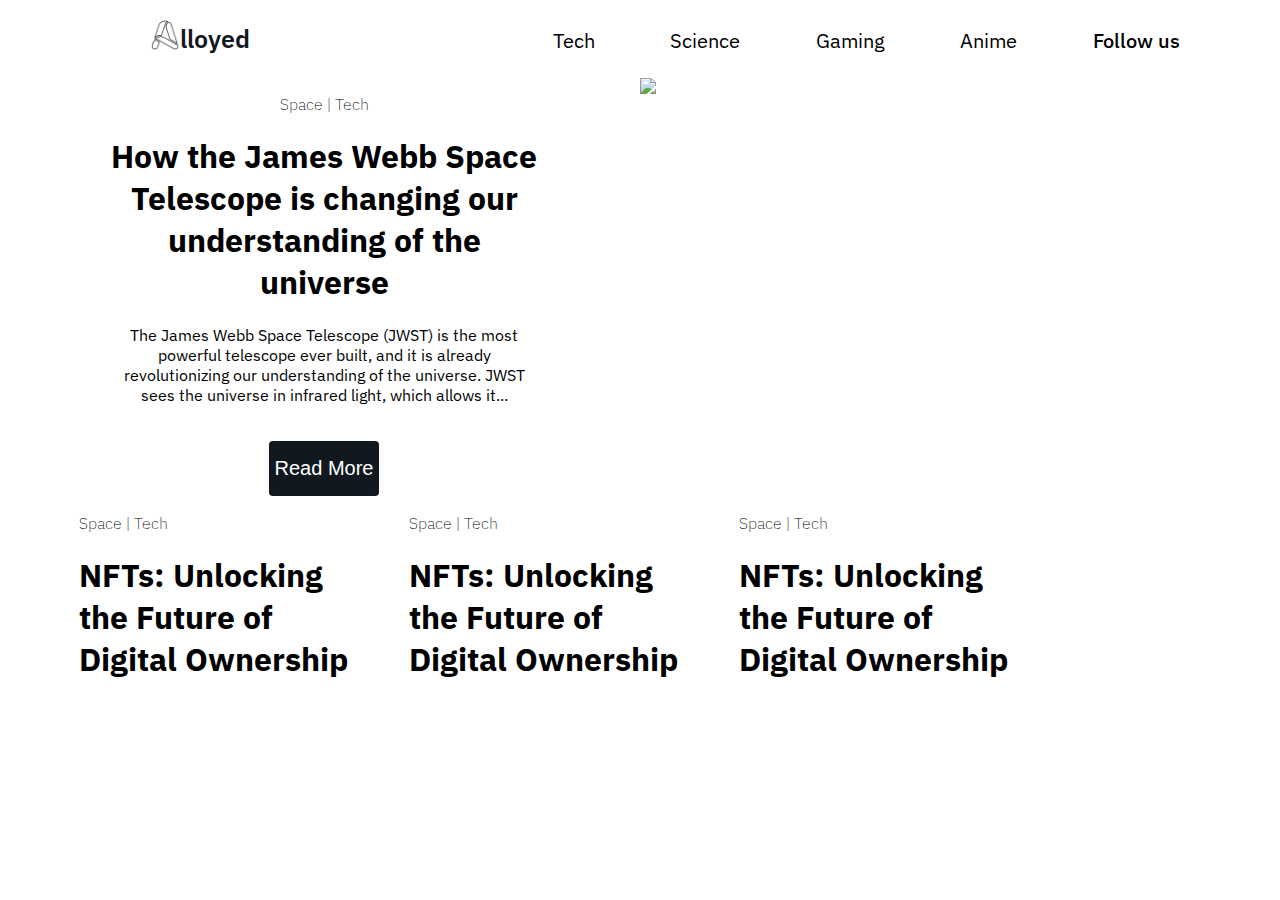
==== index.html @ 2b997677 "Add files via upload" ====
<!DOCTYPE html>
<html>
    <head>
        <meta charset="UTF-8">
        <meta name="author" content="ayush">
        <meta name="description" content="this is homepage of Alloyed">
        <meta name="google-adsense-account" content="ca-pub-2185936413163959">
        <meta name="google-site-verification" content="GhmOPY6g0fxmZz-Au0gfVN0JZqSiRhnvr9oUkksQW3E" />
        <script async src="https://pagead2.googlesyndication.com/pagead/js/adsbygoogle.js?client=ca-pub-2185936413163959"
     crossorigin="anonymous"></script>
        <meta name="viewport" content="width=device-width, initial-scale=1.0">
        <title>Alloyed</title>
        <link rel="icon" type="image/jpg" href="images.topprogramminglanguages/letter-a.png">
        <link rel="stylesheet" href="style.css">
    </head>
    <body>
        <heading class="header">
            <div class="website_name">
                <a href="index.html"><img src="images.topprogramminglanguages/letter-a.png" class="website_name_logo"></a>
                <a href="index.html" class="website_name_text">lloyed</a>
            </div>
            <div class="nav">
                <a class="nav_text invisible" href="index.html">Tech</a>
                <a class="nav_text invisible" href="index.html">Science</a>
                <a class="nav_text invisible" href="index.html">Gaming</a>
                <a class="nav_text invisible" href="index.html">Anime</a>
                <a class="nav_text follow_us follow_us_invisible" href="index.html">Follow us</a>
            </div>
        </heading>
        <main>
<!--featuring section-->
            <div class="featuring_section">
                <div class="featuring_section_text">
                    <div class="featuring_section_text_">
                    <p class="category">Space | Tech</p>
                    <a href="jwst-1/jwst.html" class="featuring_section_text_h1_">
                        <h1 class="featuring_section_text_h1">How the James Webb Space Telescope is changing our understanding of the universe</h1></a>
                    <p class="featuring_section_text_p">The James Webb Space Telescope (JWST) is the most powerful telescope ever built, 
                        and it is already revolutionizing our understanding of the universe. JWST sees the universe in infrared light, 
                        which allows it...</p><br>
                    <a href="jwst-1/jwst.html"><button class="read_more">Read More</button></a>
                    </div>
                </div>
                <div class="featuring_section_image">
                    <a href="jwst-1/jwst.html">
                        <img class="featuring_section_image_img" 
                        src="https://science.nasa.gov/_ipx/w_1536&f_webp/https://smd-cms.nasa.gov/wp-content/uploads/2023/10/webb-stsci-01hbbmj8r6htxp5w1evej24d64.jpg%3Fw=2000">
                    </a>
                </div>
            </div>
<!--highlight section-->
            <div>
            <div class="highlight_section">
                <div class="highlight_section_box highlight_section_box_1">
                    <p class="category">Space | Tech</p>
                    <A href="jwst-1/nfts.html" class="text_decoration">
                        <h1 class="highlight_section_box_h1">NFTs: Unlocking the Future of Digital Ownership</h1></A>
                    <!--<p>In the dynamic intersection of technology, creativity, and blockchain innovation, 
                        Non-Fungible Tokens (NFTs) have emerged as a seismic force, redefining the landscape of digital ownership and...
                        <a href="jwst-1/nfts.html">read more</a></p>-->
                </div>
                <div class="highlight_section_box highlight_section_box_2">
                    <p class="category">Space | Tech</p>
                    <A href="jwst-1/nfts.html" class="text_decoration">
                        <h1 class="highlight_section_box_h1">NFTs: Unlocking the Future of Digital Ownership</h1></A>
                    <!--<p>In the dynamic intersection of technology, creativity, and blockchain innovation, 
                        Non-Fungible Tokens (NFTs) have emerged as a seismic force, redefining the landscape of digital ownership and...
                        <a href="jwst-1/nfts.html">read more</a></p>-->
                </div>
                <div class="highlight_section_box highlight_section_box_3">
                    <p class="category">Space | Tech</p>
                    <A href="jwst-1/nfts.html" class="text_decoration">
                        <h1 class="highlight_section_box_h1">NFTs: Unlocking the Future of Digital Ownership</h1></A>
                    <!--<p>In the dynamic intersection of technology, creativity, and blockchain innovation, 
                        Non-Fungible Tokens (NFTs) have emerged as a seismic force, redefining the landscape of digital ownership and...
                        <a href="jwst-1/nfts.html">read more</a></p>-->
                </div>
            </div>
            </div>
        </main>
    </body>  
</html>
---- style.css ----
/*fonts and material import*/
@import url('https://fonts.googleapis.com/css2?family=IBM+Plex+Sans:wght@100;200;300;400;500;600;700&display=swap');
@import url('https://unpkg.com/css.gg@2.0.0/icons/css/instagram.css');/*<i class="gg-instagram"></i>*/
@import url('https://unpkg.com/css.gg@2.0.0/icons/css/menu.css');/*<i class="gg-menu"></i>*/

/*body*/
body{
    font-family: 'IBM Plex Sans', sans-serif;
}

/*header*/
.header{
    display: flex;
    position: fixed;
    top: 0;
    left: 0;
    right: 0;
    height: 70px;
    align-items: center;
    background-color: white;
    z-index: 99;
}
.website_name{
    display: flex;
    flex: 1 1 auto;
    padding-left: 150px;
}
.website_name_logo{
    height: 30px;
    margin-top: 5px;
}
.website_name_text{
    margin-top: 7px;
    font-size: 25px;
    color: #11181f;
    font-weight: 600;
    text-decoration: none;
}
.nav{
    flex: 1 1 auto;
    text-align: end;
    margin-right: 100px;
    margin-top: 10px;
    display: flex;
    justify-content: space-between;
    text-align: right;
}
.nav_text{
    font-size: 20px;
    font-weight: 400;
    text-decoration: none;
    color: black;
    transition: transform 0.4s, color 0.5s;
}
.nav_text:hover{
    font-weight: 500;
    color: #ffe319;
    transform: translateY(-3px);
}
.follow_us{
    font-weight: 500;
}
.follow_us:hover{
    font-weight: 600;
}
@media(max-width: 1060px){
    .follow_us_invisible{
        display: none;
    }
    .website_name{
        padding-left: 100px;
    }
}
@media(max-width: 1010px){
    .nav{
        justify-content: flex-end;
        margin-right: 75px;
    }
    .nav_text{
        margin-left: 40px;
    }
}
@media(max-width: 730px){
    .website_name{
        padding-left: 50px;
    }
    .nav{
        margin-right: 50px;
    }
    .nav_text{
        margin-left: 20px;
    }
}
@media(max-width: 550px){
    .website_name{
        padding-left: 25px;
    }
    .nav{
        margin-right: 25px;
    }
    .invisible{
        display: none;
    }
    .follow_us_invisible{
        display: initial;
    }
    .follow_us{
        font-size: 18px;
        font-weight: 200;
    }
}

/*featuring section*/
main{
    display: flex;
    flex-direction: column;
}
.featuring_section{
    display: flex;
    position:relative;
    left: 0;
    right: 0;
    top: 70px;
}
.featuring_section_text{
    flex: 1 1 auto;
    background-color: white;
    width: 50%;
    display:flex;
    flex-direction: column;
    justify-content: center;
    align-items: center;
}
.featuring_section_text_{
    width: 430px;
    text-align: center;
}
.featuring_section_text_h1_{
    color: black;
    text-decoration: none;
}
.featuring_section_text_h1_:hover{
    color: #ffe319;
}
.featuring_section_image{
    flex: 1 1 auto;
    width: 50%;
    background-color: white;
}
.featuring_section_image_img{
    width: 100%;
    object-fit: fill;
    
}
.read_more{
    height: 55px;
    font-size: 20px;
    border-radius: 4px;
    border: 0 solid white;
    color: white;
    background-color: #11181f;
    transition: all 0.4s;
}
.read_more:hover{
    transform: translateY(-5px);
}
.category{
    font-weight: 200;
}
@media(max-width: 1060px){
    .featuring_section_text_h1{
        font-size: 25px;
    }
    .featuring_section_text_p{
        font-size: 15px;
    }
    .featuring_section_text_{
        width: 350px;
    }
    .read_more{
        height: 45px;
        font-size: 15px;
        border-radius: 4px;
    }
}
@media(max-width: 910px){
    .featuring_section_text_p{
        display: none;
    }
    .featuring_section_text_{
        width: 300px;
    }
}
@media(max-width: 830px){
    .featuring_section{
        flex-direction: column-reverse;
        justify-content: center;
    }
    .featuring_section_image{
        width: 100%;
        margin-bottom: 0;
    }
    .featuring_section_text{
        width: 100%;
        margin-top: 0;
    }
    .featuring_section_text_p{
        display: initial;
    }
    .read_more{
        margin-bottom: 15px;
        margin-top: 15px;
    }
}
@media(max-width: 550px){
    .featuring_section_image{
        width: 100%;
    }
    .featuring_section_text{
        width: 100%;
    }
    .featuring_section_text_h1{
        font-size: 22px;
    }
    .featuring_section_text_p{
        font-size: 13px;
    }
    .featuring_section_text_{
        width: 320px;
    }
}
@media(max-width: 550px){
    .featuring_section_text_{
        width: 290px;
    }
}

/*highlight section*/
.highlight_section{
    width: 80%;
    display: flex;
    justify-content: space-evenly;
}
.highlight_section_box{
    margin-top: 7%;
    width: 45%;
    height: 350px;
    background-image: url('https://i.pinimg.com/564x/bc/b3/70/bcb3708c648151a8e5655e4b3c44cabc.jpg');
    background-repeat: no-repeat;
    background-size: cover;
    
}
.highlight_section_box_1{
    margin-left: 7%;
}
.highlight_section_box_2 {
    margin-left: 5%;
}
.highlight_section_box_3{
    margin-left: 5%;
}
.text_decoration{
    text-decoration: none;
}
.highlight_section_box_h1{
    color: black;
}
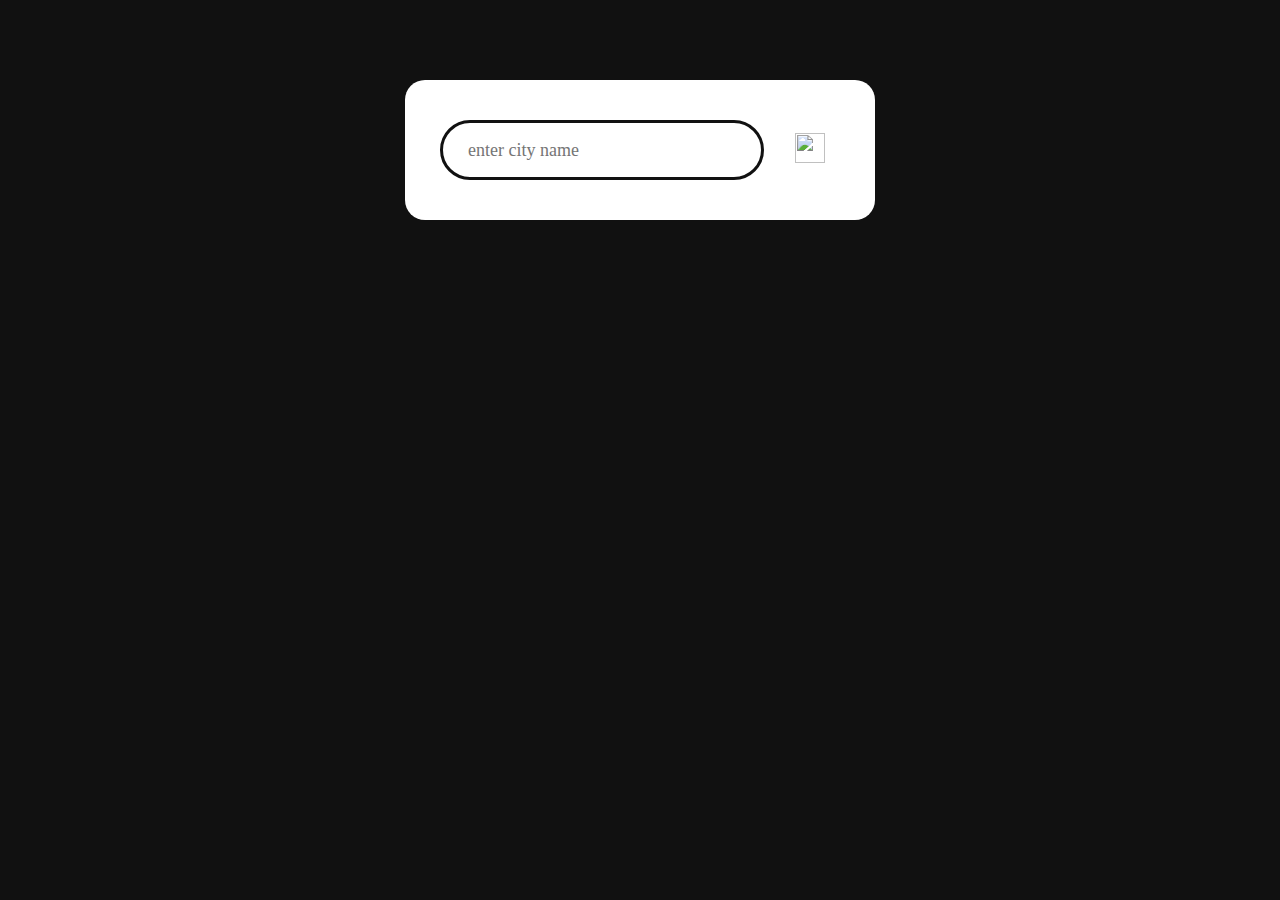
==== commit 6f014b03: "Add files via upload" ====
--- a/index.html
+++ b/index.html
@@ -1,82 +1,43 @@
 <!DOCTYPE html>
-<html>
-    <head>
-        <meta charset="UTF-8">
-        <meta name="author" content="ayush">
-        <meta name="description" content="this is homepage of Alloyed">
-        <meta name="google-adsense-account" content="ca-pub-2185936413163959">
-        <meta name="google-site-verification" content="GhmOPY6g0fxmZz-Au0gfVN0JZqSiRhnvr9oUkksQW3E" />
-        <script async src="https://pagead2.googlesyndication.com/pagead/js/adsbygoogle.js?client=ca-pub-2185936413163959"
-     crossorigin="anonymous"></script>
-        <meta name="viewport" content="width=device-width, initial-scale=1.0">
-        <title>Alloyed</title>
-        <link rel="icon" type="image/jpg" href="images.topprogramminglanguages/letter-a.png">
-        <link rel="stylesheet" href="style.css">
-    </head>
-    <body>
-        <heading class="header">
-            <div class="website_name">
-                <a href="index.html"><img src="images.topprogramminglanguages/letter-a.png" class="website_name_logo"></a>
-                <a href="index.html" class="website_name_text">lloyed</a>
-            </div>
-            <div class="nav">
-                <a class="nav_text invisible" href="index.html">Tech</a>
-                <a class="nav_text invisible" href="index.html">Science</a>
-                <a class="nav_text invisible" href="index.html">Gaming</a>
-                <a class="nav_text invisible" href="index.html">Anime</a>
-                <a class="nav_text follow_us follow_us_invisible" href="index.html">Follow us</a>
-            </div>
-        </heading>
-        <main>
-<!--featuring section-->
-            <div class="featuring_section">
-                <div class="featuring_section_text">
-                    <div class="featuring_section_text_">
-                    <p class="category">Space | Tech</p>
-                    <a href="jwst-1/jwst.html" class="featuring_section_text_h1_">
-                        <h1 class="featuring_section_text_h1">How the James Webb Space Telescope is changing our understanding of the universe</h1></a>
-                    <p class="featuring_section_text_p">The James Webb Space Telescope (JWST) is the most powerful telescope ever built, 
-                        and it is already revolutionizing our understanding of the universe. JWST sees the universe in infrared light, 
-                        which allows it...</p><br>
-                    <a href="jwst-1/jwst.html"><button class="read_more">Read More</button></a>
+<html lang="en">
+<head>
+    <meta charset="UTF-8">
+    <meta name="viewport" content="width=device-width, initial-scale=1.0">
+    <title>Document</title>
+    <link rel="stylesheet" href="style.css">
+</head>
+<body>
+    <div id="card">
+        <div id="search">
+            <input type="text" placeholder="enter city name" spellcheck="false">
+            <button><img src="Icons/search.png"></button>
+        </div>
+        <div id="error">
+            <p>Invalid city name.</p>
+        </div>
+        <div id="weather">
+            <img src="Icons/sun.png" id="weather-icon">
+            <h3 id="condition">--</h3>
+            <h1 id="temp">--°C</h1>
+            <h2 id="city">Mussoorie</h2>
+            <div id="detail">
+                <div id="col">
+                    <img src="Icons/humidity.png">
+                    <div>
+                        <p id="humidity">--%</p>
+                        <p id="p">Humidity</p>
                     </div>
                 </div>
-                <div class="featuring_section_image">
-                    <a href="jwst-1/jwst.html">
-                        <img class="featuring_section_image_img" 
-                        src="https://science.nasa.gov/_ipx/w_1536&f_webp/https://smd-cms.nasa.gov/wp-content/uploads/2023/10/webb-stsci-01hbbmj8r6htxp5w1evej24d64.jpg%3Fw=2000">
-                    </a>
+                <div id="col">
+                    <img src="Icons/wind.png">
+                    <div>
+                        <p id="wind">--km/h</p>
+                        <p id="p">Wind Speed</p>
+                    </div>
                 </div>
             </div>
-<!--highlight section-->
-            <div>
-            <div class="highlight_section">
-                <div class="highlight_section_box highlight_section_box_1">
-                    <p class="category">Space | Tech</p>
-                    <A href="jwst-1/nfts.html" class="text_decoration">
-                        <h1 class="highlight_section_box_h1">NFTs: Unlocking the Future of Digital Ownership</h1></A>
-                    <!--<p>In the dynamic intersection of technology, creativity, and blockchain innovation, 
-                        Non-Fungible Tokens (NFTs) have emerged as a seismic force, redefining the landscape of digital ownership and...
-                        <a href="jwst-1/nfts.html">read more</a></p>-->
-                </div>
-                <div class="highlight_section_box highlight_section_box_2">
-                    <p class="category">Space | Tech</p>
-                    <A href="jwst-1/nfts.html" class="text_decoration">
-                        <h1 class="highlight_section_box_h1">NFTs: Unlocking the Future of Digital Ownership</h1></A>
-                    <!--<p>In the dynamic intersection of technology, creativity, and blockchain innovation, 
-                        Non-Fungible Tokens (NFTs) have emerged as a seismic force, redefining the landscape of digital ownership and...
-                        <a href="jwst-1/nfts.html">read more</a></p>-->
-                </div>
-                <div class="highlight_section_box highlight_section_box_3">
-                    <p class="category">Space | Tech</p>
-                    <A href="jwst-1/nfts.html" class="text_decoration">
-                        <h1 class="highlight_section_box_h1">NFTs: Unlocking the Future of Digital Ownership</h1></A>
-                    <!--<p>In the dynamic intersection of technology, creativity, and blockchain innovation, 
-                        Non-Fungible Tokens (NFTs) have emerged as a seismic force, redefining the landscape of digital ownership and...
-                        <a href="jwst-1/nfts.html">read more</a></p>-->
-                </div>
-            </div>
-            </div>
-        </main>
-    </body>  
+        </div>
+    </div>
+    <script src="index.js"></script>
+</body>
 </html>--- a/style.css
+++ b/style.css
@@ -1,267 +1,112 @@
-/*fonts and material import*/
-@import url('https://fonts.googleapis.com/css2?family=IBM+Plex+Sans:wght@100;200;300;400;500;600;700&display=swap');
-@import url('https://unpkg.com/css.gg@2.0.0/icons/css/instagram.css');/*<i class="gg-instagram"></i>*/
-@import url('https://unpkg.com/css.gg@2.0.0/icons/css/menu.css');/*<i class="gg-menu"></i>*/
-
-/*body*/
-body{
-    font-family: 'IBM Plex Sans', sans-serif;
+@font-face {
+    font-family: Switzer;
+    src: url('Switzer/Switzer-Bold.ttf');
+}
+@font-face {
+    font-family: Switzer-bold;
+    src: url('Switzer/Switzer-Extrabold.ttf');
 }
 
-/*header*/
-.header{
-    display: flex;
-    position: fixed;
-    top: 0;
-    left: 0;
-    right: 0;
-    height: 70px;
-    align-items: center;
-    background-color: white;
-    z-index: 99;
-}
-.website_name{
-    display: flex;
-    flex: 1 1 auto;
-    padding-left: 150px;
-}
-.website_name_logo{
-    height: 30px;
-    margin-top: 5px;
-}
-.website_name_text{
-    margin-top: 7px;
-    font-size: 25px;
-    color: #11181f;
-    font-weight: 600;
-    text-decoration: none;
-}
-.nav{
-    flex: 1 1 auto;
-    text-align: end;
-    margin-right: 100px;
-    margin-top: 10px;
-    display: flex;
-    justify-content: space-between;
-    text-align: right;
-}
-.nav_text{
-    font-size: 20px;
-    font-weight: 400;
-    text-decoration: none;
-    color: black;
-    transition: transform 0.4s, color 0.5s;
-}
-.nav_text:hover{
-    font-weight: 500;
-    color: #ffe319;
-    transform: translateY(-3px);
-}
-.follow_us{
-    font-weight: 500;
-}
-.follow_us:hover{
-    font-weight: 600;
-}
-@media(max-width: 1060px){
-    .follow_us_invisible{
-        display: none;
-    }
-    .website_name{
-        padding-left: 100px;
-    }
-}
-@media(max-width: 1010px){
-    .nav{
-        justify-content: flex-end;
-        margin-right: 75px;
-    }
-    .nav_text{
-        margin-left: 40px;
-    }
-}
-@media(max-width: 730px){
-    .website_name{
-        padding-left: 50px;
-    }
-    .nav{
-        margin-right: 50px;
-    }
-    .nav_text{
-        margin-left: 20px;
-    }
-}
-@media(max-width: 550px){
-    .website_name{
-        padding-left: 25px;
-    }
-    .nav{
-        margin-right: 25px;
-    }
-    .invisible{
-        display: none;
-    }
-    .follow_us_invisible{
-        display: initial;
-    }
-    .follow_us{
-        font-size: 18px;
-        font-weight: 200;
-    }
+* {
+    margin: 0;
+    padding: 0;
+    font-family: Switzer;
+    box-sizing: border-box;
+    color: #111;
 }
 
-/*featuring section*/
-main{
-    display: flex;
-    flex-direction: column;
+/*#111111 black
+  #FF7F11 orange
+  #EDE5E1 white*/
+body {
+    background-color: #111;
 }
-.featuring_section{
-    display: flex;
-    position:relative;
-    left: 0;
-    right: 0;
-    top: 70px;
-}
-.featuring_section_text{
-    flex: 1 1 auto;
-    background-color: white;
-    width: 50%;
-    display:flex;
-    flex-direction: column;
-    justify-content: center;
-    align-items: center;
-}
-.featuring_section_text_{
-    width: 430px;
+#card{
+    width: 90%;
+    max-width: 470px;
+    background-color: #fff;
+    margin: 80px auto 0;
+    border-radius: 20px;
+    padding: 40px 35px;
     text-align: center;
 }
-.featuring_section_text_h1_{
-    color: black;
-    text-decoration: none;
+#search{
+    width: 100%;
+    display: flex;
+    align-items: center;
+    justify-content: space-between;
 }
-.featuring_section_text_h1_:hover{
-    color: #ffe319;
+#search input{
+    border: 3px solid #111;
+    background-color: transparent;
+    outline: 0;
+    padding: 10px 25px;
+    height: 60px;
+    border-radius: 30px;
+    flex: 1;
+    margin-right: 16px;
+    font-size: 18px;
 }
-.featuring_section_image{
-    flex: 1 1 auto;
-    width: 50%;
-    background-color: white;
+#search button{
+    border: 0;
+    background-color: transparent;
+    outline: 0;
+    height: 60px;
+    width: 60px;
+    border-radius: 50%;
 }
-.featuring_section_image_img{
-    width: 100%;
-    object-fit: fill;
-    
+#search button img{
+    height: 30px;
+    width: 30px;
+    cursor: pointer;
 }
-.read_more{
-    height: 55px;
-    font-size: 20px;
-    border-radius: 4px;
-    border: 0 solid white;
-    color: white;
-    background-color: #11181f;
-    transition: all 0.4s;
+#weather {
+    display: none;
 }
-.read_more:hover{
-    transform: translateY(-5px);
+#weather-icon {
+    margin-top: 30px;
+    height: 180px;
+    width: 180px;
 }
-.category{
-    font-weight: 200;
+#temp {
+    font-family: Switzer-bold;
+    font-size: 60px;
 }
-@media(max-width: 1060px){
-    .featuring_section_text_h1{
-        font-size: 25px;
-    }
-    .featuring_section_text_p{
-        font-size: 15px;
-    }
-    .featuring_section_text_{
-        width: 350px;
-    }
-    .read_more{
-        height: 45px;
-        font-size: 15px;
-        border-radius: 4px;
-    }
+#city {
+    font-family: Switzer-bold;
+    font-size: 30px;
+    margin-top: -10px;
 }
-@media(max-width: 910px){
-    .featuring_section_text_p{
-        display: none;
-    }
-    .featuring_section_text_{
-        width: 300px;
-    }
+#detail {
+    display: flex;
+    align-items: center;
+    justify-content: space-between;
+    padding: 0 20px;
+    margin-top: 40px;
 }
-@media(max-width: 830px){
-    .featuring_section{
-        flex-direction: column-reverse;
-        justify-content: center;
-    }
-    .featuring_section_image{
-        width: 100%;
-        margin-bottom: 0;
-    }
-    .featuring_section_text{
-        width: 100%;
-        margin-top: 0;
-    }
-    .featuring_section_text_p{
-        display: initial;
-    }
-    .read_more{
-        margin-bottom: 15px;
-        margin-top: 15px;
-    }
+#col {
+    display: flex;
+    align-items: center;
+    text-align: left;
 }
-@media(max-width: 550px){
-    .featuring_section_image{
-        width: 100%;
-    }
-    .featuring_section_text{
-        width: 100%;
-    }
-    .featuring_section_text_h1{
-        font-size: 22px;
-    }
-    .featuring_section_text_p{
-        font-size: 13px;
-    }
-    .featuring_section_text_{
-        width: 320px;
-    }
+#col img{
+    height: 40px;
+    width: 40px;
+    margin-right: 8px;
 }
-@media(max-width: 550px){
-    .featuring_section_text_{
-        width: 290px;
-    }
+#humidity {
+    font-size: 32px;
 }
-
-/*highlight section*/
-.highlight_section{
-    width: 80%;
-    display: flex;
-    justify-content: space-evenly;
+#wind {
+    font-size: 32px;
 }
-.highlight_section_box{
-    margin-top: 7%;
-    width: 45%;
-    height: 350px;
-    background-image: url('https://i.pinimg.com/564x/bc/b3/70/bcb3708c648151a8e5655e4b3c44cabc.jpg');
-    background-repeat: no-repeat;
-    background-size: cover;
-    
+#p {
+    margin-top: -10px;
 }
-.highlight_section_box_1{
-    margin-left: 7%;
-}
-.highlight_section_box_2 {
-    margin-left: 5%;
-}
-.highlight_section_box_3{
-    margin-left: 5%;
-}
-.text_decoration{
-    text-decoration: none;
-}
-.highlight_section_box_h1{
-    color: black;
+#error{
+    text-align: left;
+    margin-left: 100px;
+    font-size: 14px;
+    margin-top: 10px;
+    display: none;
 }